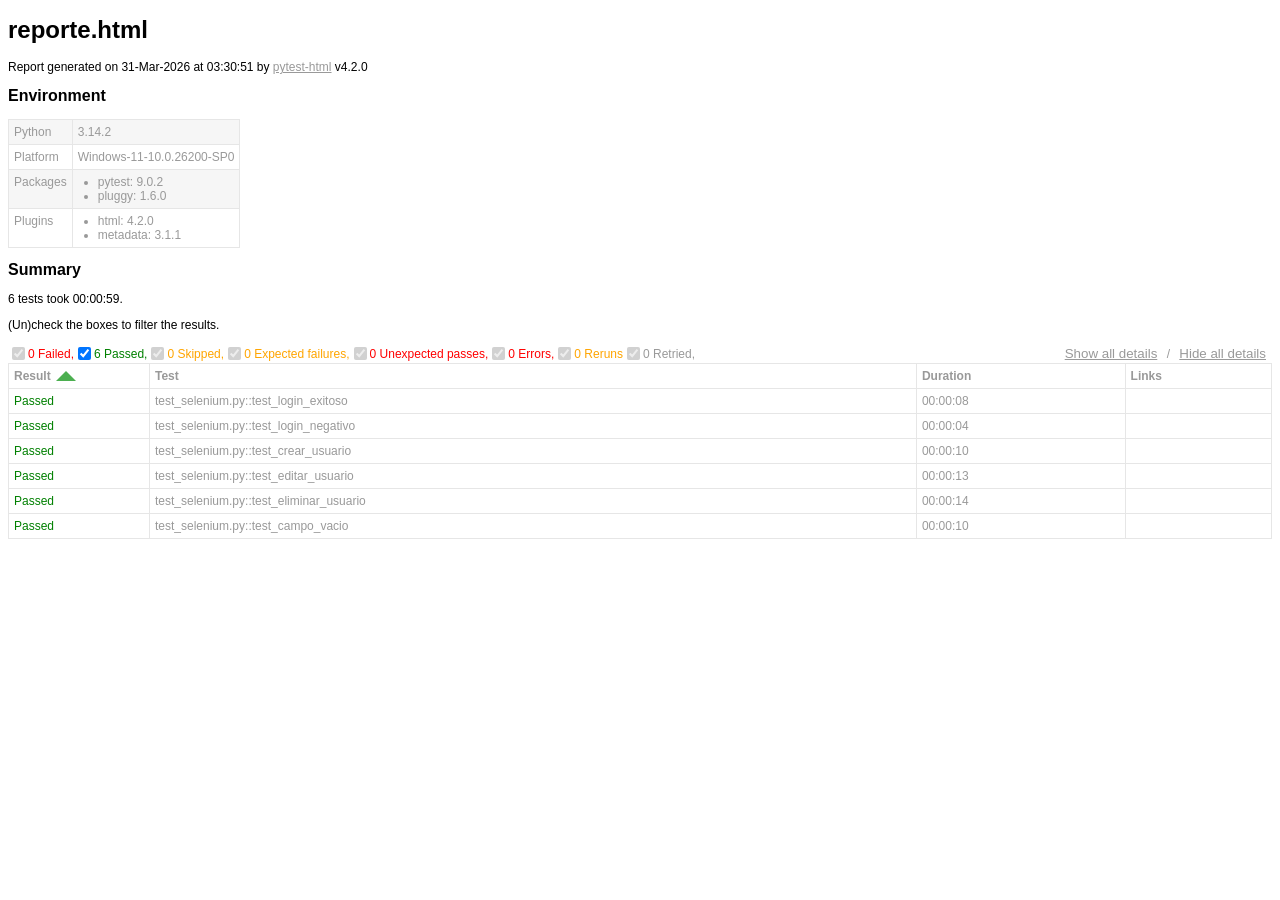
==== reportes/reporte.html @ 26da292f "listo" ====
<!DOCTYPE html>
<html>
  <head>
    <meta charset="utf-8"/>
    <title id="head-title">reporte.html</title>
      <link href="assets\style.css" rel="stylesheet" type="text/css"/>
  </head>
  <body>
    <h1 id="title">reporte.html</h1>
    <p>Report generated on 31-Mar-2026 at 03:30:51 by <a href="https://pypi.python.org/pypi/pytest-html">pytest-html</a>
        v4.2.0</p>
    <div id="environment-header">
      <h2>Environment</h2>
    </div>
    <table id="environment"></table>
    <!-- TEMPLATES -->
      <template id="template_environment_row">
      <tr>
        <td></td>
        <td></td>
      </tr>
    </template>
    <template id="template_results-table__body--empty">
      <tbody class="results-table-row">
        <tr id="not-found-message">
          <td colspan="4">No results found. Check the filters.</td>
        </tr>
      </tbody>
    </template>
    <template id="template_results-table__tbody">
      <tbody class="results-table-row">
        <tr class="collapsible">
        </tr>
        <tr class="extras-row">
          <td class="extra" colspan="4">
            <div class="extraHTML"></div>
            <div class="media">
              <div class="media-container">
                  <div class="media-container__nav--left">&lt;</div>
                  <div class="media-container__viewport">
                    <img src="" />
                    <video controls>
                      <source src="" type="video/mp4">
                    </video>
                  </div>
                  <div class="media-container__nav--right">&gt;</div>
                </div>
                <div class="media__name"></div>
                <div class="media__counter"></div>
            </div>
            <div class="logwrapper">
              <div class="logexpander"></div>
              <div class="log"></div>
            </div>
          </td>
        </tr>
      </tbody>
    </template>
    <!-- END TEMPLATES -->
    <div class="summary">
      <div class="summary__data">
        <h2>Summary</h2>
        <div class="additional-summary prefix">
        </div>
        <p class="run-count">6 tests took 00:00:59.</p>
        <p class="filter">(Un)check the boxes to filter the results.</p>
        <div class="summary__reload">
          <div class="summary__reload__button hidden" onclick="location.reload()">
            <div>There are still tests running. <br />Reload this page to get the latest results!</div>
          </div>
        </div>
        <div class="summary__spacer"></div>
        <div class="controls">
          <div class="filters">
            <input checked="true" class="filter" name="filter_checkbox" type="checkbox" data-test-result="failed" disabled>
            <span class="failed">0 Failed,</span>
            <input checked="true" class="filter" name="filter_checkbox" type="checkbox" data-test-result="passed" >
            <span class="passed">6 Passed,</span>
            <input checked="true" class="filter" name="filter_checkbox" type="checkbox" data-test-result="skipped" disabled>
            <span class="skipped">0 Skipped,</span>
            <input checked="true" class="filter" name="filter_checkbox" type="checkbox" data-test-result="xfailed" disabled>
            <span class="xfailed">0 Expected failures,</span>
            <input checked="true" class="filter" name="filter_checkbox" type="checkbox" data-test-result="xpassed" disabled>
            <span class="xpassed">0 Unexpected passes,</span>
            <input checked="true" class="filter" name="filter_checkbox" type="checkbox" data-test-result="error" disabled>
            <span class="error">0 Errors,</span>
            <input checked="true" class="filter" name="filter_checkbox" type="checkbox" data-test-result="rerun" disabled>
            <span class="rerun">0 Reruns</span>
            <input checked="true" class="filter" name="filter_checkbox" type="checkbox" data-test-result="retried" disabled>
            <span class="retried">0 Retried,</span>
          </div>
          <div class="collapse">
            <button id="show_all_details">Show all details</button>&nbsp;/&nbsp;<button id="hide_all_details">Hide all details</button>
          </div>
        </div>
      </div>
      <div class="additional-summary summary">
      </div>
      <div class="additional-summary postfix">
      </div>
    </div>
    <table id="results-table">
      <thead id="results-table-head">
        <tr>
          <th class="sortable" data-column-type="result">Result</th>
          <th class="sortable" data-column-type="testId">Test</th>
          <th class="sortable" data-column-type="duration">Duration</th>
          <th>Links</th>
        </tr>
      </thead>
    </table>
  <footer>
    <div id="data-container" data-jsonblob="{&#34;environment&#34;: {&#34;Python&#34;: &#34;3.14.2&#34;, &#34;Platform&#34;: &#34;Windows-11-10.0.26200-SP0&#34;, &#34;Packages&#34;: {&#34;pytest&#34;: &#34;9.0.2&#34;, &#34;pluggy&#34;: &#34;1.6.0&#34;}, &#34;Plugins&#34;: {&#34;html&#34;: &#34;4.2.0&#34;, &#34;metadata&#34;: &#34;3.1.1&#34;}}, &#34;tests&#34;: {&#34;test_selenium.py::test_login_exitoso&#34;: [{&#34;extras&#34;: [], &#34;result&#34;: &#34;Passed&#34;, &#34;testId&#34;: &#34;test_selenium.py::test_login_exitoso&#34;, &#34;duration&#34;: &#34;00:00:08&#34;, &#34;resultsTableRow&#34;: [&#34;&lt;td class=\&#34;col-result\&#34;&gt;Passed&lt;/td&gt;&#34;, &#34;&lt;td class=\&#34;col-testId\&#34;&gt;test_selenium.py::test_login_exitoso&lt;/td&gt;&#34;, &#34;&lt;td class=\&#34;col-duration\&#34;&gt;00:00:08&lt;/td&gt;&#34;, &#34;&lt;td class=\&#34;col-links\&#34;&gt;&lt;/td&gt;&#34;], &#34;log&#34;: &#34;No log output captured.&#34;}], &#34;test_selenium.py::test_login_negativo&#34;: [{&#34;extras&#34;: [], &#34;result&#34;: &#34;Passed&#34;, &#34;testId&#34;: &#34;test_selenium.py::test_login_negativo&#34;, &#34;duration&#34;: &#34;00:00:04&#34;, &#34;resultsTableRow&#34;: [&#34;&lt;td class=\&#34;col-result\&#34;&gt;Passed&lt;/td&gt;&#34;, &#34;&lt;td class=\&#34;col-testId\&#34;&gt;test_selenium.py::test_login_negativo&lt;/td&gt;&#34;, &#34;&lt;td class=\&#34;col-duration\&#34;&gt;00:00:04&lt;/td&gt;&#34;, &#34;&lt;td class=\&#34;col-links\&#34;&gt;&lt;/td&gt;&#34;], &#34;log&#34;: &#34;No log output captured.&#34;}], &#34;test_selenium.py::test_crear_usuario&#34;: [{&#34;extras&#34;: [], &#34;result&#34;: &#34;Passed&#34;, &#34;testId&#34;: &#34;test_selenium.py::test_crear_usuario&#34;, &#34;duration&#34;: &#34;00:00:10&#34;, &#34;resultsTableRow&#34;: [&#34;&lt;td class=\&#34;col-result\&#34;&gt;Passed&lt;/td&gt;&#34;, &#34;&lt;td class=\&#34;col-testId\&#34;&gt;test_selenium.py::test_crear_usuario&lt;/td&gt;&#34;, &#34;&lt;td class=\&#34;col-duration\&#34;&gt;00:00:10&lt;/td&gt;&#34;, &#34;&lt;td class=\&#34;col-links\&#34;&gt;&lt;/td&gt;&#34;], &#34;log&#34;: &#34;No log output captured.&#34;}], &#34;test_selenium.py::test_editar_usuario&#34;: [{&#34;extras&#34;: [], &#34;result&#34;: &#34;Passed&#34;, &#34;testId&#34;: &#34;test_selenium.py::test_editar_usuario&#34;, &#34;duration&#34;: &#34;00:00:13&#34;, &#34;resultsTableRow&#34;: [&#34;&lt;td class=\&#34;col-result\&#34;&gt;Passed&lt;/td&gt;&#34;, &#34;&lt;td class=\&#34;col-testId\&#34;&gt;test_selenium.py::test_editar_usuario&lt;/td&gt;&#34;, &#34;&lt;td class=\&#34;col-duration\&#34;&gt;00:00:13&lt;/td&gt;&#34;, &#34;&lt;td class=\&#34;col-links\&#34;&gt;&lt;/td&gt;&#34;], &#34;log&#34;: &#34;No log output captured.&#34;}], &#34;test_selenium.py::test_eliminar_usuario&#34;: [{&#34;extras&#34;: [], &#34;result&#34;: &#34;Passed&#34;, &#34;testId&#34;: &#34;test_selenium.py::test_eliminar_usuario&#34;, &#34;duration&#34;: &#34;00:00:14&#34;, &#34;resultsTableRow&#34;: [&#34;&lt;td class=\&#34;col-result\&#34;&gt;Passed&lt;/td&gt;&#34;, &#34;&lt;td class=\&#34;col-testId\&#34;&gt;test_selenium.py::test_eliminar_usuario&lt;/td&gt;&#34;, &#34;&lt;td class=\&#34;col-duration\&#34;&gt;00:00:14&lt;/td&gt;&#34;, &#34;&lt;td class=\&#34;col-links\&#34;&gt;&lt;/td&gt;&#34;], &#34;log&#34;: &#34;No log output captured.&#34;}], &#34;test_selenium.py::test_campo_vacio&#34;: [{&#34;extras&#34;: [], &#34;result&#34;: &#34;Passed&#34;, &#34;testId&#34;: &#34;test_selenium.py::test_campo_vacio&#34;, &#34;duration&#34;: &#34;00:00:10&#34;, &#34;resultsTableRow&#34;: [&#34;&lt;td class=\&#34;col-result\&#34;&gt;Passed&lt;/td&gt;&#34;, &#34;&lt;td class=\&#34;col-testId\&#34;&gt;test_selenium.py::test_campo_vacio&lt;/td&gt;&#34;, &#34;&lt;td class=\&#34;col-duration\&#34;&gt;00:00:10&lt;/td&gt;&#34;, &#34;&lt;td class=\&#34;col-links\&#34;&gt;&lt;/td&gt;&#34;], &#34;log&#34;: &#34;No log output captured.&#34;}]}, &#34;renderCollapsed&#34;: [&#34;passed&#34;], &#34;initialSort&#34;: &#34;result&#34;, &#34;title&#34;: &#34;reporte.html&#34;}"></div>
    <script>
      (function(){function r(e,n,t){function o(i,f){if(!n[i]){if(!e[i]){var c="function"==typeof require&&require;if(!f&&c)return c(i,!0);if(u)return u(i,!0);var a=new Error("Cannot find module '"+i+"'");throw a.code="MODULE_NOT_FOUND",a}var p=n[i]={exports:{}};e[i][0].call(p.exports,function(r){var n=e[i][1][r];return o(n||r)},p,p.exports,r,e,n,t)}return n[i].exports}for(var u="function"==typeof require&&require,i=0;i<t.length;i++)o(t[i]);return o}return r})()({1:[function(require,module,exports){
const { getCollapsedCategory, setCollapsedIds } = require('./storage.js')

class DataManager {
    setManager(data) {
        const collapsedCategories = [...getCollapsedCategory(data.renderCollapsed)]
        const collapsedIds = []
        const tests = Object.values(data.tests).flat().map((test, index) => {
            const collapsed = collapsedCategories.includes(test.result.toLowerCase())
            const id = `test_${index}`
            if (collapsed) {
                collapsedIds.push(id)
            }
            return {
                ...test,
                id,
                collapsed,
            }
        })
        const dataBlob = { ...data, tests }
        this.data = { ...dataBlob }
        this.renderData = { ...dataBlob }
        setCollapsedIds(collapsedIds)
    }

    get allData() {
        return { ...this.data }
    }

    resetRender() {
        this.renderData = { ...this.data }
    }

    setRender(data) {
        this.renderData.tests = [...data]
    }

    toggleCollapsedItem(id) {
        this.renderData.tests = this.renderData.tests.map((test) =>
            test.id === id ? { ...test, collapsed: !test.collapsed } : test,
        )
    }

    set allCollapsed(collapsed) {
        this.renderData = { ...this.renderData, tests: [...this.renderData.tests.map((test) => (
            { ...test, collapsed }
        ))] }
    }

    get testSubset() {
        return [...this.renderData.tests]
    }

    get environment() {
        return this.renderData.environment
    }

    get initialSort() {
        return this.data.initialSort
    }
}

module.exports = {
    manager: new DataManager(),
}

},{"./storage.js":8}],2:[function(require,module,exports){
const mediaViewer = require('./mediaviewer.js')
const templateEnvRow = document.getElementById('template_environment_row')
const templateResult = document.getElementById('template_results-table__tbody')

function htmlToElements(html) {
    const temp = document.createElement('template')
    temp.innerHTML = html
    return temp.content.childNodes
}

const find = (selector, elem) => {
    if (!elem) {
        elem = document
    }
    return elem.querySelector(selector)
}

const findAll = (selector, elem) => {
    if (!elem) {
        elem = document
    }
    return [...elem.querySelectorAll(selector)]
}

const dom = {
    getStaticRow: (key, value) => {
        const envRow = templateEnvRow.content.cloneNode(true)
        const isObj = typeof value === 'object' && value !== null
        const values = isObj ? Object.keys(value).map((k) => `${k}: ${value[k]}`) : null

        const valuesElement = htmlToElements(
            values ? `<ul>${values.map((val) => `<li>${val}</li>`).join('')}<ul>` : `<div>${value}</div>`)[0]
        const td = findAll('td', envRow)
        td[0].textContent = key
        td[1].appendChild(valuesElement)

        return envRow
    },
    getResultTBody: ({ testId, id, log, extras, resultsTableRow, tableHtml, result, collapsed }) => {
        const resultBody = templateResult.content.cloneNode(true)
        resultBody.querySelector('tbody').classList.add(result.toLowerCase())
        resultBody.querySelector('tbody').id = testId
        resultBody.querySelector('.collapsible').dataset.id = id

        resultsTableRow.forEach((html) => {
            const t = document.createElement('template')
            t.innerHTML = html
            resultBody.querySelector('.collapsible').appendChild(t.content)
        })

        if (log) {
            // Wrap lines starting with "E" with span.error to color those lines red
            const wrappedLog = log.replace(/^E.*$/gm, (match) => `<span class="error">${match}</span>`)
            resultBody.querySelector('.log').innerHTML = wrappedLog
        } else {
            resultBody.querySelector('.log').remove()
        }

        if (collapsed) {
            resultBody.querySelector('.collapsible > .col-result')?.classList.add('collapsed')
            resultBody.querySelector('.extras-row').classList.add('hidden')
        } else {
            resultBody.querySelector('.collapsible > .col-result')?.classList.remove('collapsed')
        }

        const media = []
        extras?.forEach(({ name, format_type, content }) => {
            if (['image', 'video'].includes(format_type)) {
                media.push({ path: content, name, format_type })
            }

            if (format_type === 'html') {
                resultBody.querySelector('.extraHTML').insertAdjacentHTML('beforeend', `<div>${content}</div>`)
            }
        })
        mediaViewer.setup(resultBody, media)

        // Add custom html from the pytest_html_results_table_html hook
        tableHtml?.forEach((item) => {
            resultBody.querySelector('td[class="extra"]').insertAdjacentHTML('beforeend', item)
        })

        return resultBody
    },
}

module.exports = {
    dom,
    htmlToElements,
    find,
    findAll,
}

},{"./mediaviewer.js":6}],3:[function(require,module,exports){
const { manager } = require('./datamanager.js')
const { doSort } = require('./sort.js')
const storageModule = require('./storage.js')

const getFilteredSubSet = (filter) =>
    manager.allData.tests.filter(({ result }) => filter.includes(result.toLowerCase()))

const doInitFilter = () => {
    const currentFilter = storageModule.getVisible()
    const filteredSubset = getFilteredSubSet(currentFilter)
    manager.setRender(filteredSubset)
}

const doFilter = (type, show) => {
    if (show) {
        storageModule.showCategory(type)
    } else {
        storageModule.hideCategory(type)
    }

    const currentFilter = storageModule.getVisible()
    const filteredSubset = getFilteredSubSet(currentFilter)
    manager.setRender(filteredSubset)

    const sortColumn = storageModule.getSort()
    doSort(sortColumn, true)
}

module.exports = {
    doFilter,
    doInitFilter,
}

},{"./datamanager.js":1,"./sort.js":7,"./storage.js":8}],4:[function(require,module,exports){
const { redraw, bindEvents, renderStatic } = require('./main.js')
const { doInitFilter } = require('./filter.js')
const { doInitSort } = require('./sort.js')
const { manager } = require('./datamanager.js')
const data = JSON.parse(document.getElementById('data-container').dataset.jsonblob)

function init() {
    manager.setManager(data)
    doInitFilter()
    doInitSort()
    renderStatic()
    redraw()
    bindEvents()
}

init()

},{"./datamanager.js":1,"./filter.js":3,"./main.js":5,"./sort.js":7}],5:[function(require,module,exports){
const { dom, find, findAll } = require('./dom.js')
const { manager } = require('./datamanager.js')
const { doSort } = require('./sort.js')
const { doFilter } = require('./filter.js')
const {
    getVisible,
    getCollapsedIds,
    setCollapsedIds,
    getSort,
    getSortDirection,
    possibleFilters,
} = require('./storage.js')

const removeChildren = (node) => {
    while (node.firstChild) {
        node.removeChild(node.firstChild)
    }
}

const renderStatic = () => {
    const renderEnvironmentTable = () => {
        const environment = manager.environment
        const rows = Object.keys(environment).map((key) => dom.getStaticRow(key, environment[key]))
        const table = document.getElementById('environment')
        removeChildren(table)
        rows.forEach((row) => table.appendChild(row))
    }
    renderEnvironmentTable()
}

const addItemToggleListener = (elem) => {
    elem.addEventListener('click', ({ target }) => {
        const id = target.parentElement.dataset.id
        manager.toggleCollapsedItem(id)

        const collapsedIds = getCollapsedIds()
        if (collapsedIds.includes(id)) {
            const updated = collapsedIds.filter((item) => item !== id)
            setCollapsedIds(updated)
        } else {
            collapsedIds.push(id)
            setCollapsedIds(collapsedIds)
        }
        redraw()
    })
}

const renderContent = (tests) => {
    const sortAttr = getSort(manager.initialSort)
    const sortAsc = JSON.parse(getSortDirection())
    const rows = tests.map(dom.getResultTBody)
    const table = document.getElementById('results-table')
    const tableHeader = document.getElementById('results-table-head')

    const newTable = document.createElement('table')
    newTable.id = 'results-table'

    // remove all sorting classes and set the relevant
    findAll('.sortable', tableHeader).forEach((elem) => elem.classList.remove('asc', 'desc'))
    tableHeader.querySelector(`.sortable[data-column-type="${sortAttr}"]`)?.classList.add(sortAsc ? 'desc' : 'asc')
    newTable.appendChild(tableHeader)

    if (!rows.length) {
        const emptyTable = document.getElementById('template_results-table__body--empty').content.cloneNode(true)
        newTable.appendChild(emptyTable)
    } else {
        rows.forEach((row) => {
            if (!!row) {
                findAll('.collapsible td:not(.col-links', row).forEach(addItemToggleListener)
                find('.logexpander', row).addEventListener('click',
                    (evt) => evt.target.parentNode.classList.toggle('expanded'),
                )
                newTable.appendChild(row)
            }
        })
    }

    table.replaceWith(newTable)
}

const renderDerived = () => {
    const currentFilter = getVisible()
    possibleFilters.forEach((result) => {
        const input = document.querySelector(`input[data-test-result="${result}"]`)
        input.checked = currentFilter.includes(result)
    })
}

const bindEvents = () => {
    const filterColumn = (evt) => {
        const { target: element } = evt
        const { testResult } = element.dataset

        doFilter(testResult, element.checked)
        const collapsedIds = getCollapsedIds()
        const updated = manager.renderData.tests.map((test) => {
            return {
                ...test,
                collapsed: collapsedIds.includes(test.id),
            }
        })
        manager.setRender(updated)
        redraw()
    }

    const header = document.getElementById('environment-header')
    header.addEventListener('click', () => {
        const table = document.getElementById('environment')
        table.classList.toggle('hidden')
        header.classList.toggle('collapsed')
    })

    findAll('input[name="filter_checkbox"]').forEach((elem) => {
        elem.addEventListener('click', filterColumn)
    })

    findAll('.sortable').forEach((elem) => {
        elem.addEventListener('click', (evt) => {
            const { target: element } = evt
            const { columnType } = element.dataset
            doSort(columnType)
            redraw()
        })
    })

    document.getElementById('show_all_details').addEventListener('click', () => {
        manager.allCollapsed = false
        setCollapsedIds([])
        redraw()
    })
    document.getElementById('hide_all_details').addEventListener('click', () => {
        manager.allCollapsed = true
        const allIds = manager.renderData.tests.map((test) => test.id)
        setCollapsedIds(allIds)
        redraw()
    })
}

const redraw = () => {
    const { testSubset } = manager

    renderContent(testSubset)
    renderDerived()
}

module.exports = {
    redraw,
    bindEvents,
    renderStatic,
}

},{"./datamanager.js":1,"./dom.js":2,"./filter.js":3,"./sort.js":7,"./storage.js":8}],6:[function(require,module,exports){
class MediaViewer {
    constructor(assets) {
        this.assets = assets
        this.index = 0
    }

    nextActive() {
        this.index = this.index === this.assets.length - 1 ? 0 : this.index + 1
        return [this.activeFile, this.index]
    }

    prevActive() {
        this.index = this.index === 0 ? this.assets.length - 1 : this.index -1
        return [this.activeFile, this.index]
    }

    get currentIndex() {
        return this.index
    }

    get activeFile() {
        return this.assets[this.index]
    }
}


const setup = (resultBody, assets) => {
    if (!assets.length) {
        resultBody.querySelector('.media').classList.add('hidden')
        return
    }

    const mediaViewer = new MediaViewer(assets)
    const container = resultBody.querySelector('.media-container')
    const leftArrow = resultBody.querySelector('.media-container__nav--left')
    const rightArrow = resultBody.querySelector('.media-container__nav--right')
    const mediaName = resultBody.querySelector('.media__name')
    const counter = resultBody.querySelector('.media__counter')
    const imageEl = resultBody.querySelector('img')
    const sourceEl = resultBody.querySelector('source')
    const videoEl = resultBody.querySelector('video')

    const setImg = (media, index) => {
        if (media?.format_type === 'image') {
            imageEl.src = media.path

            imageEl.classList.remove('hidden')
            videoEl.classList.add('hidden')
        } else if (media?.format_type === 'video') {
            sourceEl.src = media.path

            videoEl.classList.remove('hidden')
            imageEl.classList.add('hidden')
        }

        mediaName.innerText = media?.name
        counter.innerText = `${index + 1} / ${assets.length}`
    }
    setImg(mediaViewer.activeFile, mediaViewer.currentIndex)

    const moveLeft = () => {
        const [media, index] = mediaViewer.prevActive()
        setImg(media, index)
    }
    const doRight = () => {
        const [media, index] = mediaViewer.nextActive()
        setImg(media, index)
    }
    const openImg = () => {
        window.open(mediaViewer.activeFile.path, '_blank')
    }
    if (assets.length === 1) {
        container.classList.add('media-container--fullscreen')
    } else {
        leftArrow.addEventListener('click', moveLeft)
        rightArrow.addEventListener('click', doRight)
    }
    imageEl.addEventListener('click', openImg)
}

module.exports = {
    setup,
}

},{}],7:[function(require,module,exports){
const { manager } = require('./datamanager.js')
const storageModule = require('./storage.js')

const genericSort = (list, key, ascending, customOrder) => {
    let sorted
    if (customOrder) {
        sorted = list.sort((a, b) => {
            const aValue = a.result.toLowerCase()
            const bValue = b.result.toLowerCase()

            const aIndex = customOrder.findIndex((item) => item.toLowerCase() === aValue)
            const bIndex = customOrder.findIndex((item) => item.toLowerCase() === bValue)

            // Compare the indices to determine the sort order
            return aIndex - bIndex
        })
    } else {
        sorted = list.sort((a, b) => a[key] === b[key] ? 0 : a[key] > b[key] ? 1 : -1)
    }

    if (ascending) {
        sorted.reverse()
    }
    return sorted
}

const durationSort = (list, ascending) => {
    const parseDuration = (duration) => {
        if (duration.includes(':')) {
            // If it's in the format "HH:mm:ss"
            const [hours, minutes, seconds] = duration.split(':').map(Number)
            return (hours * 3600 + minutes * 60 + seconds) * 1000
        } else {
            // If it's in the format "nnn ms"
            return parseInt(duration)
        }
    }
    const sorted = list.sort((a, b) => parseDuration(a['duration']) - parseDuration(b['duration']))
    if (ascending) {
        sorted.reverse()
    }
    return sorted
}

const doInitSort = () => {
    const type = storageModule.getSort(manager.initialSort)
    const ascending = storageModule.getSortDirection()
    const list = manager.testSubset
    const initialOrder = ['Error', 'Failed', 'Rerun', 'XFailed', 'XPassed', 'Skipped', 'Passed']

    storageModule.setSort(type)
    storageModule.setSortDirection(ascending)

    if (type?.toLowerCase() === 'original') {
        manager.setRender(list)
    } else {
        let sortedList
        switch (type) {
        case 'duration':
            sortedList = durationSort(list, ascending)
            break
        case 'result':
            sortedList = genericSort(list, type, ascending, initialOrder)
            break
        default:
            sortedList = genericSort(list, type, ascending)
            break
        }
        manager.setRender(sortedList)
    }
}

const doSort = (type, skipDirection) => {
    const newSortType = storageModule.getSort(manager.initialSort) !== type
    const currentAsc = storageModule.getSortDirection()
    let ascending
    if (skipDirection) {
        ascending = currentAsc
    } else {
        ascending = newSortType ? false : !currentAsc
    }
    storageModule.setSort(type)
    storageModule.setSortDirection(ascending)

    const list = manager.testSubset
    const sortedList = type === 'duration' ? durationSort(list, ascending) : genericSort(list, type, ascending)
    manager.setRender(sortedList)
}

module.exports = {
    doInitSort,
    doSort,
}

},{"./datamanager.js":1,"./storage.js":8}],8:[function(require,module,exports){
const possibleFilters = [
    'passed',
    'skipped',
    'failed',
    'error',
    'xfailed',
    'xpassed',
    'rerun',
]

const getVisible = () => {
    const url = new URL(window.location.href)
    const settings = new URLSearchParams(url.search).get('visible')
    const lower = (item) => {
        const lowerItem = item.toLowerCase()
        if (possibleFilters.includes(lowerItem)) {
            return lowerItem
        }
        return null
    }
    return settings === null ?
        possibleFilters :
        [...new Set(settings?.split(',').map(lower).filter((item) => item))]
}

const hideCategory = (categoryToHide) => {
    const url = new URL(window.location.href)
    const visibleParams = new URLSearchParams(url.search).get('visible')
    const currentVisible = visibleParams ? visibleParams.split(',') : [...possibleFilters]
    const settings = [...new Set(currentVisible)].filter((f) => f !== categoryToHide).join(',')

    url.searchParams.set('visible', settings)
    window.history.pushState({}, null, unescape(url.href))
}

const showCategory = (categoryToShow) => {
    if (typeof window === 'undefined') {
        return
    }
    const url = new URL(window.location.href)
    const currentVisible = new URLSearchParams(url.search).get('visible')?.split(',').filter(Boolean) ||
        [...possibleFilters]
    const settings = [...new Set([categoryToShow, ...currentVisible])]
    const noFilter = possibleFilters.length === settings.length || !settings.length

    noFilter ? url.searchParams.delete('visible') : url.searchParams.set('visible', settings.join(','))
    window.history.pushState({}, null, unescape(url.href))
}

const getSort = (initialSort) => {
    const url = new URL(window.location.href)
    let sort = new URLSearchParams(url.search).get('sort')
    if (!sort) {
        sort = initialSort || 'result'
    }
    return sort
}

const setSort = (type) => {
    const url = new URL(window.location.href)
    url.searchParams.set('sort', type)
    window.history.pushState({}, null, unescape(url.href))
}

const getCollapsedCategory = (renderCollapsed) => {
    let categories
    if (typeof window !== 'undefined') {
        const url = new URL(window.location.href)
        const collapsedItems = new URLSearchParams(url.search).get('collapsed')
        switch (true) {
        case !renderCollapsed && collapsedItems === null:
            categories = ['passed']
            break
        case collapsedItems?.length === 0 || /^["']{2}$/.test(collapsedItems):
            categories = []
            break
        case /^all$/.test(collapsedItems) || collapsedItems === null && /^all$/.test(renderCollapsed):
            categories = [...possibleFilters]
            break
        default:
            categories = collapsedItems?.split(',').map((item) => item.toLowerCase()) || renderCollapsed
            break
        }
    } else {
        categories = []
    }
    return categories
}

const getSortDirection = () => JSON.parse(sessionStorage.getItem('sortAsc')) || false
const setSortDirection = (ascending) => sessionStorage.setItem('sortAsc', ascending)

const getCollapsedIds = () => JSON.parse(sessionStorage.getItem('collapsedIds')) || []
const setCollapsedIds = (list) => sessionStorage.setItem('collapsedIds', JSON.stringify(list))

module.exports = {
    getVisible,
    hideCategory,
    showCategory,
    getCollapsedIds,
    setCollapsedIds,
    getSort,
    setSort,
    getSortDirection,
    setSortDirection,
    getCollapsedCategory,
    possibleFilters,
}

},{}]},{},[4]);
    </script>
  </footer>
  </body>
</html>
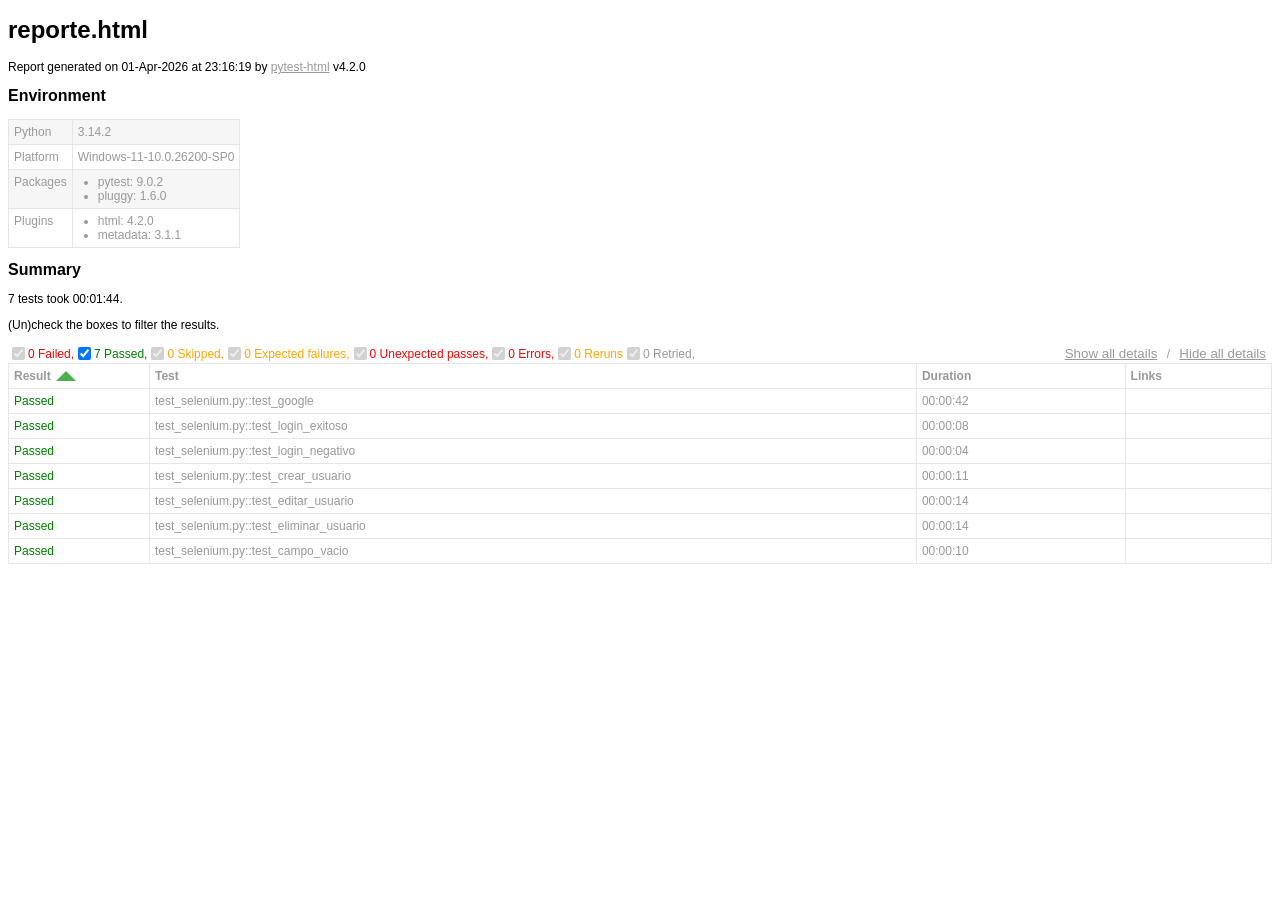
==== commit e9ceab98: "add" ====
--- a/reportes/reporte.html
+++ b/reportes/reporte.html
@@ -7,7 +7,7 @@
   </head>
   <body>
     <h1 id="title">reporte.html</h1>
-    <p>Report generated on 31-Mar-2026 at 03:30:51 by <a href="https://pypi.python.org/pypi/pytest-html">pytest-html</a>
+    <p>Report generated on 01-Apr-2026 at 23:16:19 by <a href="https://pypi.python.org/pypi/pytest-html">pytest-html</a>
         v4.2.0</p>
     <div id="environment-header">
       <h2>Environment</h2>
@@ -62,7 +62,7 @@
         <h2>Summary</h2>
         <div class="additional-summary prefix">
         </div>
-        <p class="run-count">6 tests took 00:00:59.</p>
+        <p class="run-count">7 tests took 00:01:44.</p>
         <p class="filter">(Un)check the boxes to filter the results.</p>
         <div class="summary__reload">
           <div class="summary__reload__button hidden" onclick="location.reload()">
@@ -75,7 +75,7 @@
             <input checked="true" class="filter" name="filter_checkbox" type="checkbox" data-test-result="failed" disabled>
             <span class="failed">0 Failed,</span>
             <input checked="true" class="filter" name="filter_checkbox" type="checkbox" data-test-result="passed" >
-            <span class="passed">6 Passed,</span>
+            <span class="passed">7 Passed,</span>
             <input checked="true" class="filter" name="filter_checkbox" type="checkbox" data-test-result="skipped" disabled>
             <span class="skipped">0 Skipped,</span>
             <input checked="true" class="filter" name="filter_checkbox" type="checkbox" data-test-result="xfailed" disabled>
@@ -110,7 +110,7 @@
       </thead>
     </table>
   <footer>
-    <div id="data-container" data-jsonblob="{&#34;environment&#34;: {&#34;Python&#34;: &#34;3.14.2&#34;, &#34;Platform&#34;: &#34;Windows-11-10.0.26200-SP0&#34;, &#34;Packages&#34;: {&#34;pytest&#34;: &#34;9.0.2&#34;, &#34;pluggy&#34;: &#34;1.6.0&#34;}, &#34;Plugins&#34;: {&#34;html&#34;: &#34;4.2.0&#34;, &#34;metadata&#34;: &#34;3.1.1&#34;}}, &#34;tests&#34;: {&#34;test_selenium.py::test_login_exitoso&#34;: [{&#34;extras&#34;: [], &#34;result&#34;: &#34;Passed&#34;, &#34;testId&#34;: &#34;test_selenium.py::test_login_exitoso&#34;, &#34;duration&#34;: &#34;00:00:08&#34;, &#34;resultsTableRow&#34;: [&#34;&lt;td class=\&#34;col-result\&#34;&gt;Passed&lt;/td&gt;&#34;, &#34;&lt;td class=\&#34;col-testId\&#34;&gt;test_selenium.py::test_login_exitoso&lt;/td&gt;&#34;, &#34;&lt;td class=\&#34;col-duration\&#34;&gt;00:00:08&lt;/td&gt;&#34;, &#34;&lt;td class=\&#34;col-links\&#34;&gt;&lt;/td&gt;&#34;], &#34;log&#34;: &#34;No log output captured.&#34;}], &#34;test_selenium.py::test_login_negativo&#34;: [{&#34;extras&#34;: [], &#34;result&#34;: &#34;Passed&#34;, &#34;testId&#34;: &#34;test_selenium.py::test_login_negativo&#34;, &#34;duration&#34;: &#34;00:00:04&#34;, &#34;resultsTableRow&#34;: [&#34;&lt;td class=\&#34;col-result\&#34;&gt;Passed&lt;/td&gt;&#34;, &#34;&lt;td class=\&#34;col-testId\&#34;&gt;test_selenium.py::test_login_negativo&lt;/td&gt;&#34;, &#34;&lt;td class=\&#34;col-duration\&#34;&gt;00:00:04&lt;/td&gt;&#34;, &#34;&lt;td class=\&#34;col-links\&#34;&gt;&lt;/td&gt;&#34;], &#34;log&#34;: &#34;No log output captured.&#34;}], &#34;test_selenium.py::test_crear_usuario&#34;: [{&#34;extras&#34;: [], &#34;result&#34;: &#34;Passed&#34;, &#34;testId&#34;: &#34;test_selenium.py::test_crear_usuario&#34;, &#34;duration&#34;: &#34;00:00:10&#34;, &#34;resultsTableRow&#34;: [&#34;&lt;td class=\&#34;col-result\&#34;&gt;Passed&lt;/td&gt;&#34;, &#34;&lt;td class=\&#34;col-testId\&#34;&gt;test_selenium.py::test_crear_usuario&lt;/td&gt;&#34;, &#34;&lt;td class=\&#34;col-duration\&#34;&gt;00:00:10&lt;/td&gt;&#34;, &#34;&lt;td class=\&#34;col-links\&#34;&gt;&lt;/td&gt;&#34;], &#34;log&#34;: &#34;No log output captured.&#34;}], &#34;test_selenium.py::test_editar_usuario&#34;: [{&#34;extras&#34;: [], &#34;result&#34;: &#34;Passed&#34;, &#34;testId&#34;: &#34;test_selenium.py::test_editar_usuario&#34;, &#34;duration&#34;: &#34;00:00:13&#34;, &#34;resultsTableRow&#34;: [&#34;&lt;td class=\&#34;col-result\&#34;&gt;Passed&lt;/td&gt;&#34;, &#34;&lt;td class=\&#34;col-testId\&#34;&gt;test_selenium.py::test_editar_usuario&lt;/td&gt;&#34;, &#34;&lt;td class=\&#34;col-duration\&#34;&gt;00:00:13&lt;/td&gt;&#34;, &#34;&lt;td class=\&#34;col-links\&#34;&gt;&lt;/td&gt;&#34;], &#34;log&#34;: &#34;No log output captured.&#34;}], &#34;test_selenium.py::test_eliminar_usuario&#34;: [{&#34;extras&#34;: [], &#34;result&#34;: &#34;Passed&#34;, &#34;testId&#34;: &#34;test_selenium.py::test_eliminar_usuario&#34;, &#34;duration&#34;: &#34;00:00:14&#34;, &#34;resultsTableRow&#34;: [&#34;&lt;td class=\&#34;col-result\&#34;&gt;Passed&lt;/td&gt;&#34;, &#34;&lt;td class=\&#34;col-testId\&#34;&gt;test_selenium.py::test_eliminar_usuario&lt;/td&gt;&#34;, &#34;&lt;td class=\&#34;col-duration\&#34;&gt;00:00:14&lt;/td&gt;&#34;, &#34;&lt;td class=\&#34;col-links\&#34;&gt;&lt;/td&gt;&#34;], &#34;log&#34;: &#34;No log output captured.&#34;}], &#34;test_selenium.py::test_campo_vacio&#34;: [{&#34;extras&#34;: [], &#34;result&#34;: &#34;Passed&#34;, &#34;testId&#34;: &#34;test_selenium.py::test_campo_vacio&#34;, &#34;duration&#34;: &#34;00:00:10&#34;, &#34;resultsTableRow&#34;: [&#34;&lt;td class=\&#34;col-result\&#34;&gt;Passed&lt;/td&gt;&#34;, &#34;&lt;td class=\&#34;col-testId\&#34;&gt;test_selenium.py::test_campo_vacio&lt;/td&gt;&#34;, &#34;&lt;td class=\&#34;col-duration\&#34;&gt;00:00:10&lt;/td&gt;&#34;, &#34;&lt;td class=\&#34;col-links\&#34;&gt;&lt;/td&gt;&#34;], &#34;log&#34;: &#34;No log output captured.&#34;}]}, &#34;renderCollapsed&#34;: [&#34;passed&#34;], &#34;initialSort&#34;: &#34;result&#34;, &#34;title&#34;: &#34;reporte.html&#34;}"></div>
+    <div id="data-container" data-jsonblob="{&#34;environment&#34;: {&#34;Python&#34;: &#34;3.14.2&#34;, &#34;Platform&#34;: &#34;Windows-11-10.0.26200-SP0&#34;, &#34;Packages&#34;: {&#34;pytest&#34;: &#34;9.0.2&#34;, &#34;pluggy&#34;: &#34;1.6.0&#34;}, &#34;Plugins&#34;: {&#34;html&#34;: &#34;4.2.0&#34;, &#34;metadata&#34;: &#34;3.1.1&#34;}}, &#34;tests&#34;: {&#34;test_selenium.py::test_google&#34;: [{&#34;extras&#34;: [], &#34;result&#34;: &#34;Passed&#34;, &#34;testId&#34;: &#34;test_selenium.py::test_google&#34;, &#34;duration&#34;: &#34;00:00:42&#34;, &#34;resultsTableRow&#34;: [&#34;&lt;td class=\&#34;col-result\&#34;&gt;Passed&lt;/td&gt;&#34;, &#34;&lt;td class=\&#34;col-testId\&#34;&gt;test_selenium.py::test_google&lt;/td&gt;&#34;, &#34;&lt;td class=\&#34;col-duration\&#34;&gt;00:00:42&lt;/td&gt;&#34;, &#34;&lt;td class=\&#34;col-links\&#34;&gt;&lt;/td&gt;&#34;], &#34;log&#34;: &#34;No log output captured.&#34;}], &#34;test_selenium.py::test_login_exitoso&#34;: [{&#34;extras&#34;: [], &#34;result&#34;: &#34;Passed&#34;, &#34;testId&#34;: &#34;test_selenium.py::test_login_exitoso&#34;, &#34;duration&#34;: &#34;00:00:08&#34;, &#34;resultsTableRow&#34;: [&#34;&lt;td class=\&#34;col-result\&#34;&gt;Passed&lt;/td&gt;&#34;, &#34;&lt;td class=\&#34;col-testId\&#34;&gt;test_selenium.py::test_login_exitoso&lt;/td&gt;&#34;, &#34;&lt;td class=\&#34;col-duration\&#34;&gt;00:00:08&lt;/td&gt;&#34;, &#34;&lt;td class=\&#34;col-links\&#34;&gt;&lt;/td&gt;&#34;], &#34;log&#34;: &#34;No log output captured.&#34;}], &#34;test_selenium.py::test_login_negativo&#34;: [{&#34;extras&#34;: [], &#34;result&#34;: &#34;Passed&#34;, &#34;testId&#34;: &#34;test_selenium.py::test_login_negativo&#34;, &#34;duration&#34;: &#34;00:00:04&#34;, &#34;resultsTableRow&#34;: [&#34;&lt;td class=\&#34;col-result\&#34;&gt;Passed&lt;/td&gt;&#34;, &#34;&lt;td class=\&#34;col-testId\&#34;&gt;test_selenium.py::test_login_negativo&lt;/td&gt;&#34;, &#34;&lt;td class=\&#34;col-duration\&#34;&gt;00:00:04&lt;/td&gt;&#34;, &#34;&lt;td class=\&#34;col-links\&#34;&gt;&lt;/td&gt;&#34;], &#34;log&#34;: &#34;No log output captured.&#34;}], &#34;test_selenium.py::test_crear_usuario&#34;: [{&#34;extras&#34;: [], &#34;result&#34;: &#34;Passed&#34;, &#34;testId&#34;: &#34;test_selenium.py::test_crear_usuario&#34;, &#34;duration&#34;: &#34;00:00:11&#34;, &#34;resultsTableRow&#34;: [&#34;&lt;td class=\&#34;col-result\&#34;&gt;Passed&lt;/td&gt;&#34;, &#34;&lt;td class=\&#34;col-testId\&#34;&gt;test_selenium.py::test_crear_usuario&lt;/td&gt;&#34;, &#34;&lt;td class=\&#34;col-duration\&#34;&gt;00:00:11&lt;/td&gt;&#34;, &#34;&lt;td class=\&#34;col-links\&#34;&gt;&lt;/td&gt;&#34;], &#34;log&#34;: &#34;No log output captured.&#34;}], &#34;test_selenium.py::test_editar_usuario&#34;: [{&#34;extras&#34;: [], &#34;result&#34;: &#34;Passed&#34;, &#34;testId&#34;: &#34;test_selenium.py::test_editar_usuario&#34;, &#34;duration&#34;: &#34;00:00:14&#34;, &#34;resultsTableRow&#34;: [&#34;&lt;td class=\&#34;col-result\&#34;&gt;Passed&lt;/td&gt;&#34;, &#34;&lt;td class=\&#34;col-testId\&#34;&gt;test_selenium.py::test_editar_usuario&lt;/td&gt;&#34;, &#34;&lt;td class=\&#34;col-duration\&#34;&gt;00:00:14&lt;/td&gt;&#34;, &#34;&lt;td class=\&#34;col-links\&#34;&gt;&lt;/td&gt;&#34;], &#34;log&#34;: &#34;No log output captured.&#34;}], &#34;test_selenium.py::test_eliminar_usuario&#34;: [{&#34;extras&#34;: [], &#34;result&#34;: &#34;Passed&#34;, &#34;testId&#34;: &#34;test_selenium.py::test_eliminar_usuario&#34;, &#34;duration&#34;: &#34;00:00:14&#34;, &#34;resultsTableRow&#34;: [&#34;&lt;td class=\&#34;col-result\&#34;&gt;Passed&lt;/td&gt;&#34;, &#34;&lt;td class=\&#34;col-testId\&#34;&gt;test_selenium.py::test_eliminar_usuario&lt;/td&gt;&#34;, &#34;&lt;td class=\&#34;col-duration\&#34;&gt;00:00:14&lt;/td&gt;&#34;, &#34;&lt;td class=\&#34;col-links\&#34;&gt;&lt;/td&gt;&#34;], &#34;log&#34;: &#34;No log output captured.&#34;}], &#34;test_selenium.py::test_campo_vacio&#34;: [{&#34;extras&#34;: [], &#34;result&#34;: &#34;Passed&#34;, &#34;testId&#34;: &#34;test_selenium.py::test_campo_vacio&#34;, &#34;duration&#34;: &#34;00:00:10&#34;, &#34;resultsTableRow&#34;: [&#34;&lt;td class=\&#34;col-result\&#34;&gt;Passed&lt;/td&gt;&#34;, &#34;&lt;td class=\&#34;col-testId\&#34;&gt;test_selenium.py::test_campo_vacio&lt;/td&gt;&#34;, &#34;&lt;td class=\&#34;col-duration\&#34;&gt;00:00:10&lt;/td&gt;&#34;, &#34;&lt;td class=\&#34;col-links\&#34;&gt;&lt;/td&gt;&#34;], &#34;log&#34;: &#34;No log output captured.&#34;}]}, &#34;renderCollapsed&#34;: [&#34;passed&#34;], &#34;initialSort&#34;: &#34;result&#34;, &#34;title&#34;: &#34;reporte.html&#34;}"></div>
     <script>
       (function(){function r(e,n,t){function o(i,f){if(!n[i]){if(!e[i]){var c="function"==typeof require&&require;if(!f&&c)return c(i,!0);if(u)return u(i,!0);var a=new Error("Cannot find module '"+i+"'");throw a.code="MODULE_NOT_FOUND",a}var p=n[i]={exports:{}};e[i][0].call(p.exports,function(r){var n=e[i][1][r];return o(n||r)},p,p.exports,r,e,n,t)}return n[i].exports}for(var u="function"==typeof require&&require,i=0;i<t.length;i++)o(t[i]);return o}return r})()({1:[function(require,module,exports){
 const { getCollapsedCategory, setCollapsedIds } = require('./storage.js')
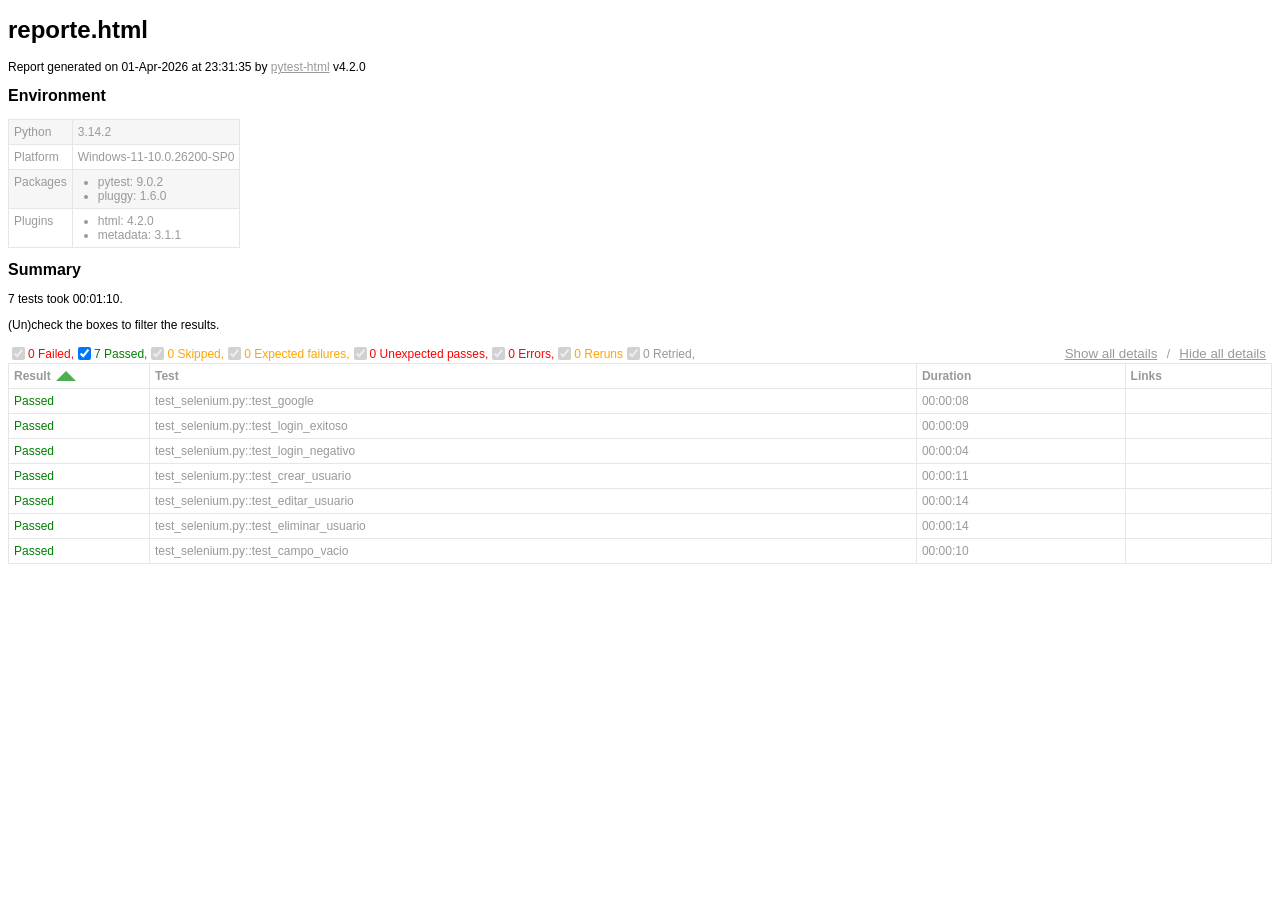
==== commit c6fcb4d9: "add" ====
--- a/reportes/reporte.html
+++ b/reportes/reporte.html
@@ -7,7 +7,7 @@
   </head>
   <body>
     <h1 id="title">reporte.html</h1>
-    <p>Report generated on 01-Apr-2026 at 23:16:19 by <a href="https://pypi.python.org/pypi/pytest-html">pytest-html</a>
+    <p>Report generated on 01-Apr-2026 at 23:31:35 by <a href="https://pypi.python.org/pypi/pytest-html">pytest-html</a>
         v4.2.0</p>
     <div id="environment-header">
       <h2>Environment</h2>
@@ -62,7 +62,7 @@
         <h2>Summary</h2>
         <div class="additional-summary prefix">
         </div>
-        <p class="run-count">7 tests took 00:01:44.</p>
+        <p class="run-count">7 tests took 00:01:10.</p>
         <p class="filter">(Un)check the boxes to filter the results.</p>
         <div class="summary__reload">
           <div class="summary__reload__button hidden" onclick="location.reload()">
@@ -110,7 +110,7 @@
       </thead>
     </table>
   <footer>
-    <div id="data-container" data-jsonblob="{&#34;environment&#34;: {&#34;Python&#34;: &#34;3.14.2&#34;, &#34;Platform&#34;: &#34;Windows-11-10.0.26200-SP0&#34;, &#34;Packages&#34;: {&#34;pytest&#34;: &#34;9.0.2&#34;, &#34;pluggy&#34;: &#34;1.6.0&#34;}, &#34;Plugins&#34;: {&#34;html&#34;: &#34;4.2.0&#34;, &#34;metadata&#34;: &#34;3.1.1&#34;}}, &#34;tests&#34;: {&#34;test_selenium.py::test_google&#34;: [{&#34;extras&#34;: [], &#34;result&#34;: &#34;Passed&#34;, &#34;testId&#34;: &#34;test_selenium.py::test_google&#34;, &#34;duration&#34;: &#34;00:00:42&#34;, &#34;resultsTableRow&#34;: [&#34;&lt;td class=\&#34;col-result\&#34;&gt;Passed&lt;/td&gt;&#34;, &#34;&lt;td class=\&#34;col-testId\&#34;&gt;test_selenium.py::test_google&lt;/td&gt;&#34;, &#34;&lt;td class=\&#34;col-duration\&#34;&gt;00:00:42&lt;/td&gt;&#34;, &#34;&lt;td class=\&#34;col-links\&#34;&gt;&lt;/td&gt;&#34;], &#34;log&#34;: &#34;No log output captured.&#34;}], &#34;test_selenium.py::test_login_exitoso&#34;: [{&#34;extras&#34;: [], &#34;result&#34;: &#34;Passed&#34;, &#34;testId&#34;: &#34;test_selenium.py::test_login_exitoso&#34;, &#34;duration&#34;: &#34;00:00:08&#34;, &#34;resultsTableRow&#34;: [&#34;&lt;td class=\&#34;col-result\&#34;&gt;Passed&lt;/td&gt;&#34;, &#34;&lt;td class=\&#34;col-testId\&#34;&gt;test_selenium.py::test_login_exitoso&lt;/td&gt;&#34;, &#34;&lt;td class=\&#34;col-duration\&#34;&gt;00:00:08&lt;/td&gt;&#34;, &#34;&lt;td class=\&#34;col-links\&#34;&gt;&lt;/td&gt;&#34;], &#34;log&#34;: &#34;No log output captured.&#34;}], &#34;test_selenium.py::test_login_negativo&#34;: [{&#34;extras&#34;: [], &#34;result&#34;: &#34;Passed&#34;, &#34;testId&#34;: &#34;test_selenium.py::test_login_negativo&#34;, &#34;duration&#34;: &#34;00:00:04&#34;, &#34;resultsTableRow&#34;: [&#34;&lt;td class=\&#34;col-result\&#34;&gt;Passed&lt;/td&gt;&#34;, &#34;&lt;td class=\&#34;col-testId\&#34;&gt;test_selenium.py::test_login_negativo&lt;/td&gt;&#34;, &#34;&lt;td class=\&#34;col-duration\&#34;&gt;00:00:04&lt;/td&gt;&#34;, &#34;&lt;td class=\&#34;col-links\&#34;&gt;&lt;/td&gt;&#34;], &#34;log&#34;: &#34;No log output captured.&#34;}], &#34;test_selenium.py::test_crear_usuario&#34;: [{&#34;extras&#34;: [], &#34;result&#34;: &#34;Passed&#34;, &#34;testId&#34;: &#34;test_selenium.py::test_crear_usuario&#34;, &#34;duration&#34;: &#34;00:00:11&#34;, &#34;resultsTableRow&#34;: [&#34;&lt;td class=\&#34;col-result\&#34;&gt;Passed&lt;/td&gt;&#34;, &#34;&lt;td class=\&#34;col-testId\&#34;&gt;test_selenium.py::test_crear_usuario&lt;/td&gt;&#34;, &#34;&lt;td class=\&#34;col-duration\&#34;&gt;00:00:11&lt;/td&gt;&#34;, &#34;&lt;td class=\&#34;col-links\&#34;&gt;&lt;/td&gt;&#34;], &#34;log&#34;: &#34;No log output captured.&#34;}], &#34;test_selenium.py::test_editar_usuario&#34;: [{&#34;extras&#34;: [], &#34;result&#34;: &#34;Passed&#34;, &#34;testId&#34;: &#34;test_selenium.py::test_editar_usuario&#34;, &#34;duration&#34;: &#34;00:00:14&#34;, &#34;resultsTableRow&#34;: [&#34;&lt;td class=\&#34;col-result\&#34;&gt;Passed&lt;/td&gt;&#34;, &#34;&lt;td class=\&#34;col-testId\&#34;&gt;test_selenium.py::test_editar_usuario&lt;/td&gt;&#34;, &#34;&lt;td class=\&#34;col-duration\&#34;&gt;00:00:14&lt;/td&gt;&#34;, &#34;&lt;td class=\&#34;col-links\&#34;&gt;&lt;/td&gt;&#34;], &#34;log&#34;: &#34;No log output captured.&#34;}], &#34;test_selenium.py::test_eliminar_usuario&#34;: [{&#34;extras&#34;: [], &#34;result&#34;: &#34;Passed&#34;, &#34;testId&#34;: &#34;test_selenium.py::test_eliminar_usuario&#34;, &#34;duration&#34;: &#34;00:00:14&#34;, &#34;resultsTableRow&#34;: [&#34;&lt;td class=\&#34;col-result\&#34;&gt;Passed&lt;/td&gt;&#34;, &#34;&lt;td class=\&#34;col-testId\&#34;&gt;test_selenium.py::test_eliminar_usuario&lt;/td&gt;&#34;, &#34;&lt;td class=\&#34;col-duration\&#34;&gt;00:00:14&lt;/td&gt;&#34;, &#34;&lt;td class=\&#34;col-links\&#34;&gt;&lt;/td&gt;&#34;], &#34;log&#34;: &#34;No log output captured.&#34;}], &#34;test_selenium.py::test_campo_vacio&#34;: [{&#34;extras&#34;: [], &#34;result&#34;: &#34;Passed&#34;, &#34;testId&#34;: &#34;test_selenium.py::test_campo_vacio&#34;, &#34;duration&#34;: &#34;00:00:10&#34;, &#34;resultsTableRow&#34;: [&#34;&lt;td class=\&#34;col-result\&#34;&gt;Passed&lt;/td&gt;&#34;, &#34;&lt;td class=\&#34;col-testId\&#34;&gt;test_selenium.py::test_campo_vacio&lt;/td&gt;&#34;, &#34;&lt;td class=\&#34;col-duration\&#34;&gt;00:00:10&lt;/td&gt;&#34;, &#34;&lt;td class=\&#34;col-links\&#34;&gt;&lt;/td&gt;&#34;], &#34;log&#34;: &#34;No log output captured.&#34;}]}, &#34;renderCollapsed&#34;: [&#34;passed&#34;], &#34;initialSort&#34;: &#34;result&#34;, &#34;title&#34;: &#34;reporte.html&#34;}"></div>
+    <div id="data-container" data-jsonblob="{&#34;environment&#34;: {&#34;Python&#34;: &#34;3.14.2&#34;, &#34;Platform&#34;: &#34;Windows-11-10.0.26200-SP0&#34;, &#34;Packages&#34;: {&#34;pytest&#34;: &#34;9.0.2&#34;, &#34;pluggy&#34;: &#34;1.6.0&#34;}, &#34;Plugins&#34;: {&#34;html&#34;: &#34;4.2.0&#34;, &#34;metadata&#34;: &#34;3.1.1&#34;}}, &#34;tests&#34;: {&#34;test_selenium.py::test_google&#34;: [{&#34;extras&#34;: [], &#34;result&#34;: &#34;Passed&#34;, &#34;testId&#34;: &#34;test_selenium.py::test_google&#34;, &#34;duration&#34;: &#34;00:00:08&#34;, &#34;resultsTableRow&#34;: [&#34;&lt;td class=\&#34;col-result\&#34;&gt;Passed&lt;/td&gt;&#34;, &#34;&lt;td class=\&#34;col-testId\&#34;&gt;test_selenium.py::test_google&lt;/td&gt;&#34;, &#34;&lt;td class=\&#34;col-duration\&#34;&gt;00:00:08&lt;/td&gt;&#34;, &#34;&lt;td class=\&#34;col-links\&#34;&gt;&lt;/td&gt;&#34;], &#34;log&#34;: &#34;No log output captured.&#34;}], &#34;test_selenium.py::test_login_exitoso&#34;: [{&#34;extras&#34;: [], &#34;result&#34;: &#34;Passed&#34;, &#34;testId&#34;: &#34;test_selenium.py::test_login_exitoso&#34;, &#34;duration&#34;: &#34;00:00:09&#34;, &#34;resultsTableRow&#34;: [&#34;&lt;td class=\&#34;col-result\&#34;&gt;Passed&lt;/td&gt;&#34;, &#34;&lt;td class=\&#34;col-testId\&#34;&gt;test_selenium.py::test_login_exitoso&lt;/td&gt;&#34;, &#34;&lt;td class=\&#34;col-duration\&#34;&gt;00:00:09&lt;/td&gt;&#34;, &#34;&lt;td class=\&#34;col-links\&#34;&gt;&lt;/td&gt;&#34;], &#34;log&#34;: &#34;No log output captured.&#34;}], &#34;test_selenium.py::test_login_negativo&#34;: [{&#34;extras&#34;: [], &#34;result&#34;: &#34;Passed&#34;, &#34;testId&#34;: &#34;test_selenium.py::test_login_negativo&#34;, &#34;duration&#34;: &#34;00:00:04&#34;, &#34;resultsTableRow&#34;: [&#34;&lt;td class=\&#34;col-result\&#34;&gt;Passed&lt;/td&gt;&#34;, &#34;&lt;td class=\&#34;col-testId\&#34;&gt;test_selenium.py::test_login_negativo&lt;/td&gt;&#34;, &#34;&lt;td class=\&#34;col-duration\&#34;&gt;00:00:04&lt;/td&gt;&#34;, &#34;&lt;td class=\&#34;col-links\&#34;&gt;&lt;/td&gt;&#34;], &#34;log&#34;: &#34;No log output captured.&#34;}], &#34;test_selenium.py::test_crear_usuario&#34;: [{&#34;extras&#34;: [], &#34;result&#34;: &#34;Passed&#34;, &#34;testId&#34;: &#34;test_selenium.py::test_crear_usuario&#34;, &#34;duration&#34;: &#34;00:00:11&#34;, &#34;resultsTableRow&#34;: [&#34;&lt;td class=\&#34;col-result\&#34;&gt;Passed&lt;/td&gt;&#34;, &#34;&lt;td class=\&#34;col-testId\&#34;&gt;test_selenium.py::test_crear_usuario&lt;/td&gt;&#34;, &#34;&lt;td class=\&#34;col-duration\&#34;&gt;00:00:11&lt;/td&gt;&#34;, &#34;&lt;td class=\&#34;col-links\&#34;&gt;&lt;/td&gt;&#34;], &#34;log&#34;: &#34;No log output captured.&#34;}], &#34;test_selenium.py::test_editar_usuario&#34;: [{&#34;extras&#34;: [], &#34;result&#34;: &#34;Passed&#34;, &#34;testId&#34;: &#34;test_selenium.py::test_editar_usuario&#34;, &#34;duration&#34;: &#34;00:00:14&#34;, &#34;resultsTableRow&#34;: [&#34;&lt;td class=\&#34;col-result\&#34;&gt;Passed&lt;/td&gt;&#34;, &#34;&lt;td class=\&#34;col-testId\&#34;&gt;test_selenium.py::test_editar_usuario&lt;/td&gt;&#34;, &#34;&lt;td class=\&#34;col-duration\&#34;&gt;00:00:14&lt;/td&gt;&#34;, &#34;&lt;td class=\&#34;col-links\&#34;&gt;&lt;/td&gt;&#34;], &#34;log&#34;: &#34;No log output captured.&#34;}], &#34;test_selenium.py::test_eliminar_usuario&#34;: [{&#34;extras&#34;: [], &#34;result&#34;: &#34;Passed&#34;, &#34;testId&#34;: &#34;test_selenium.py::test_eliminar_usuario&#34;, &#34;duration&#34;: &#34;00:00:14&#34;, &#34;resultsTableRow&#34;: [&#34;&lt;td class=\&#34;col-result\&#34;&gt;Passed&lt;/td&gt;&#34;, &#34;&lt;td class=\&#34;col-testId\&#34;&gt;test_selenium.py::test_eliminar_usuario&lt;/td&gt;&#34;, &#34;&lt;td class=\&#34;col-duration\&#34;&gt;00:00:14&lt;/td&gt;&#34;, &#34;&lt;td class=\&#34;col-links\&#34;&gt;&lt;/td&gt;&#34;], &#34;log&#34;: &#34;No log output captured.&#34;}], &#34;test_selenium.py::test_campo_vacio&#34;: [{&#34;extras&#34;: [], &#34;result&#34;: &#34;Passed&#34;, &#34;testId&#34;: &#34;test_selenium.py::test_campo_vacio&#34;, &#34;duration&#34;: &#34;00:00:10&#34;, &#34;resultsTableRow&#34;: [&#34;&lt;td class=\&#34;col-result\&#34;&gt;Passed&lt;/td&gt;&#34;, &#34;&lt;td class=\&#34;col-testId\&#34;&gt;test_selenium.py::test_campo_vacio&lt;/td&gt;&#34;, &#34;&lt;td class=\&#34;col-duration\&#34;&gt;00:00:10&lt;/td&gt;&#34;, &#34;&lt;td class=\&#34;col-links\&#34;&gt;&lt;/td&gt;&#34;], &#34;log&#34;: &#34;No log output captured.&#34;}]}, &#34;renderCollapsed&#34;: [&#34;passed&#34;], &#34;initialSort&#34;: &#34;result&#34;, &#34;title&#34;: &#34;reporte.html&#34;}"></div>
     <script>
       (function(){function r(e,n,t){function o(i,f){if(!n[i]){if(!e[i]){var c="function"==typeof require&&require;if(!f&&c)return c(i,!0);if(u)return u(i,!0);var a=new Error("Cannot find module '"+i+"'");throw a.code="MODULE_NOT_FOUND",a}var p=n[i]={exports:{}};e[i][0].call(p.exports,function(r){var n=e[i][1][r];return o(n||r)},p,p.exports,r,e,n,t)}return n[i].exports}for(var u="function"==typeof require&&require,i=0;i<t.length;i++)o(t[i]);return o}return r})()({1:[function(require,module,exports){
 const { getCollapsedCategory, setCollapsedIds } = require('./storage.js')
